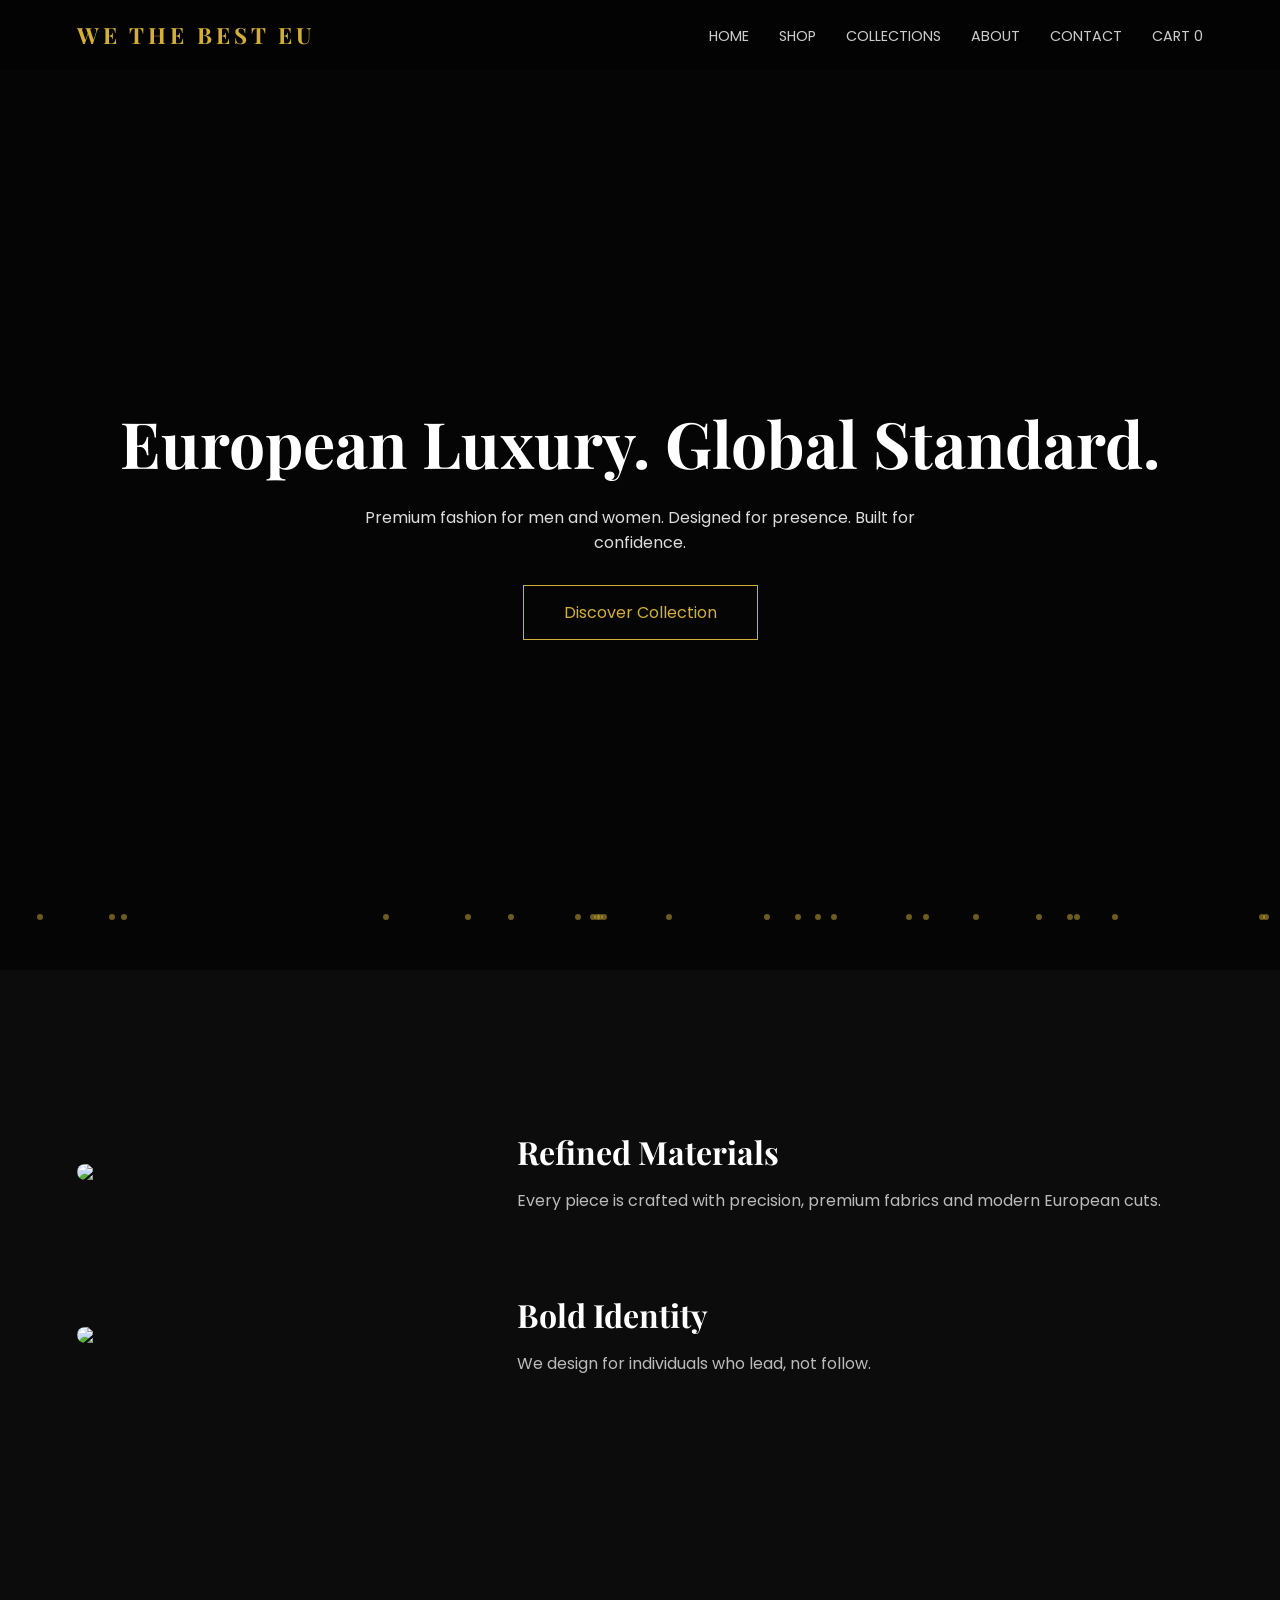
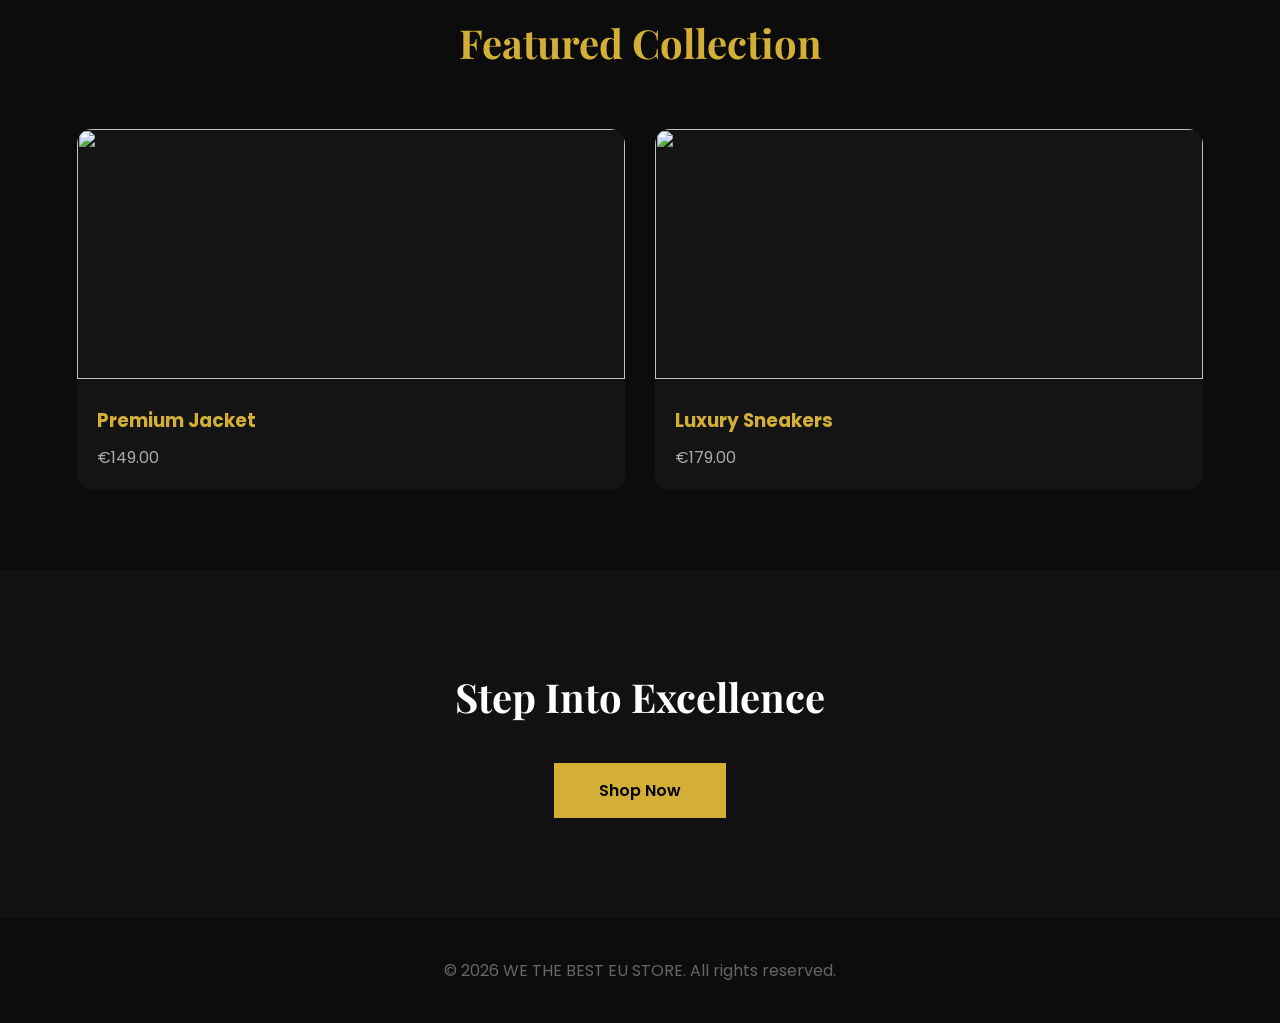
==== index.html @ f0f3cc37 "Add files via upload" ====
<!DOCTYPE html>
<html lang="en">
<head>
<meta charset="UTF-8">
<title>WE THE BEST EU STORE</title>
<meta name="viewport" content="width=device-width, initial-scale=1.0">

<link href="https://fonts.googleapis.com/css2?family=Playfair+Display:wght@500;700&family=Poppins:wght@300;400;500&display=swap" rel="stylesheet">

<style>
*{
  margin:0;
  padding:0;
  box-sizing:border-box;
}

body{
  font-family:'Poppins',sans-serif;
  background:#0c0c0c;
  color:#fff;
  overflow-x:hidden;
}

/* ================= NAVBAR ================= */
.navbar{
  display:flex;
  justify-content:space-between;
  align-items:center;
  padding:20px 6%;
  background:rgba(0,0,0,0.7);
  backdrop-filter:blur(10px);
  position:sticky;
  top:0;
  z-index:1000;
}

.logo{
  font-family:'Playfair Display',serif;
  font-size:1.4rem;
  letter-spacing:4px;
  font-weight:700;
  color:#d4af37;
}

.nav-links{
  list-style:none;
  display:flex;
  gap:30px;
}

.nav-links li a{
  text-decoration:none;
  color:#ccc;
  font-size:0.9rem;
  text-transform:uppercase;
  transition:0.3s;
}

.nav-links li a:hover{
  color:#d4af37;
}

.nav-toggle{
  display:none;
  flex-direction:column;
  gap:5px;
  cursor:pointer;
}

.nav-toggle span{
  width:25px;
  height:3px;
  background:#fff;
}

/* MOBILE NAV */
@media(max-width:768px){
  .nav-links{
    position:fixed;
    top:0;
    right:-100%;
    flex-direction:column;
    background:#111;
    width:60%;
    height:100vh;
    padding-top:100px;
    gap:40px;
    transition:0.3s;
  }

  .nav-links.active{
    right:0;
  }

  .nav-toggle{
    display:flex;
  }
}

/* ================= HERO ================= */
.hero{
  height:100vh;
  background:linear-gradient(rgba(0,0,0,0.6),rgba(0,0,0,0.6)),
  url('https://images.unsplash.com/photo-1520975922284-8b456906c813?q=80&w=2000') center/cover no-repeat;
  display:flex;
  align-items:center;
  justify-content:center;
  text-align:center;
}

.hero h1{
  font-family:'Playfair Display',serif;
  font-size:clamp(2.2rem,6vw,4rem);
  margin-bottom:20px;
  color:#fff;
}

.hero p{
  max-width:600px;
  margin:auto;
  color:#ddd;
}

.hero a{
  display:inline-block;
  margin-top:30px;
  padding:14px 40px;
  border:1px solid #d4af37;
  color:#d4af37;
  text-decoration:none;
  transition:0.3s;
}

.hero a:hover{
  background:#d4af37;
  color:#000;
}

/* ================= SECTIONS ================= */
.section{
  padding:80px 6%;
}

.section-title{
  text-align:center;
  font-family:'Playfair Display',serif;
  font-size:2.5rem;
  margin-bottom:60px;
  color:#d4af37;
}

/* STORY BLOCKS */
.image-container{
  display:flex;
  align-items:center;
  gap:40px;
  margin:80px 0;
  opacity:0;
  transform:translateY(80px);
  transition:1s;
}

.image-container.active{
  opacity:1;
  transform:translateY(0);
}

.image-container img{
  width:400px;
  border-radius:15px;
}

.image-text h3{
  font-family:'Playfair Display',serif;
  font-size:2rem;
  margin-bottom:15px;
}

.image-text p{
  color:#bbb;
}

/* MOBILE STACK */
@media(max-width:900px){
  .image-container{
    flex-direction:column;
    text-align:center;
  }

  .image-container img{
    width:100%;
  }
}

/* ================= PRODUCT CARDS ================= */
.cards{
  display:grid;
  grid-template-columns:repeat(auto-fit,minmax(280px,1fr));
  gap:30px;
}

.card{
  background:#141414;
  border-radius:15px;
  overflow:hidden;
  transition:0.3s;
}

.card:hover{
  transform:translateY(-10px);
}

.card img{
  width:100%;
  height:250px;
  object-fit:cover;
}

.card-content{
  padding:20px;
}

.card-content h3{
  margin-bottom:10px;
  color:#d4af37;
}

.card-content p{
  color:#aaa;
}

/* ================= FINAL CTA ================= */
.final-cta{
  padding:100px 6%;
  text-align:center;
  background:#111;
}

.final-cta h2{
  font-family:'Playfair Display',serif;
  font-size:2.5rem;
  margin-bottom:20px;
}

.final-cta a{
  display:inline-block;
  padding:15px 45px;
  background:#d4af37;
  color:#000;
  text-decoration:none;
  font-weight:600;
  margin-top:20px;
}

/* ================= FLOATING PARTICLES ================= */
.particle{
  position:fixed;
  bottom:-20px;
  width:6px;
  height:6px;
  background:#d4af37;
  border-radius:50%;
  opacity:0.5;
  animation:floatUp linear infinite;
}

@keyframes floatUp{
  from{transform:translateY(0);}
  to{transform:translateY(-120vh);}
}

footer{
  text-align:center;
  padding:40px;
  color:#666;
}
</style>
</head>

<body>

<!-- Floating Gold Particles -->
<script>
const particleCount = window.innerWidth < 768 ? 10 : 25;
for(let i=0;i<particleCount;i++){
  const p=document.createElement('div');
  p.className='particle';
  p.style.left=Math.random()*100+'vw';
  p.style.animationDuration=(6+Math.random()*6)+'s';
  document.body.appendChild(p);
}
</script>

<nav class="navbar">
    <div class="logo">WE THE BEST EU</div>
  
    <ul class="nav-links" id="navLinks">
      <li><a href="index.html">Home</a></li>
      <li><a href="shop.html">Shop</a></li>
      <li><a href="#">Collections</a></li>
      <li><a href="#">About</a></li>
      <li><a href="#">Contact</a></li>
      <li class="nav-cart">
        <a href="cart.html">Cart <span class="cart-badge">0</span></a>
      </li>
    </ul>
  
    <div id="navToggle" class="nav-toggle">
      <span></span><span></span><span></span>
    </div>
  </nav>
  
<!-- HERO -->
<section class="hero">
  <div>
    <h1>European Luxury. Global Standard.</h1>
    <p>Premium fashion for men and women. Designed for presence. Built for confidence.</p>
    <a href="#">Discover Collection</a>
  </div>
</section>

<!-- STORY SECTION -->
<section class="section">
  <div class="image-container">
    <img src="https://images.unsplash.com/photo-1516822003754-cca485356ecb?q=80&w=1000">
    <div class="image-text">
      <h3>Refined Materials</h3>
      <p>Every piece is crafted with precision, premium fabrics and modern European cuts.</p>
    </div>
  </div>

  <div class="image-container">
    <img src="https://images.unsplash.com/photo-1520975916090-3105956dac38?q=80&w=1000">
    <div class="image-text">
      <h3>Bold Identity</h3>
      <p>We design for individuals who lead, not follow.</p>
    </div>
  </div>
</section>

<!-- PRODUCT GRID -->
<section class="section">
  <h2 class="section-title">Featured Collection</h2>

  <div class="cards">
    <div class="card">
      <img src="https://images.unsplash.com/photo-1520975922284-8b456906c813?q=80&w=1000">
      <div class="card-content">
        <h3>Premium Jacket</h3>
        <p>€149.00</p>
      </div>
    </div>

    <div class="card">
      <img src="https://images.unsplash.com/photo-1519741497674-611481863552?q=80&w=1000">
      <div class="card-content">
        <h3>Luxury Sneakers</h3>
        <p>€179.00</p>
      </div>
    </div>
  </div>
</section>

<!-- FINAL CTA -->
<section class="final-cta">
  <h2>Step Into Excellence</h2>
  <a href="#">Shop Now</a>
</section>

<footer>
© 2026 WE THE BEST EU STORE. All rights reserved.
</footer>

<script>
const containers=document.querySelectorAll('.image-container');
const observer=new IntersectionObserver(entries=>{
  entries.forEach(entry=>{
    if(entry.isIntersecting){
      entry.target.classList.add('active');
    }
  });
},{threshold:0.4});

containers.forEach(c=>observer.observe(c));

const navToggle=document.getElementById('navToggle');
const navLinks=document.querySelector('.nav-links');

navToggle.addEventListener('click',()=>{
  navLinks.classList.toggle('active');
});
</script>

</body>
</html>
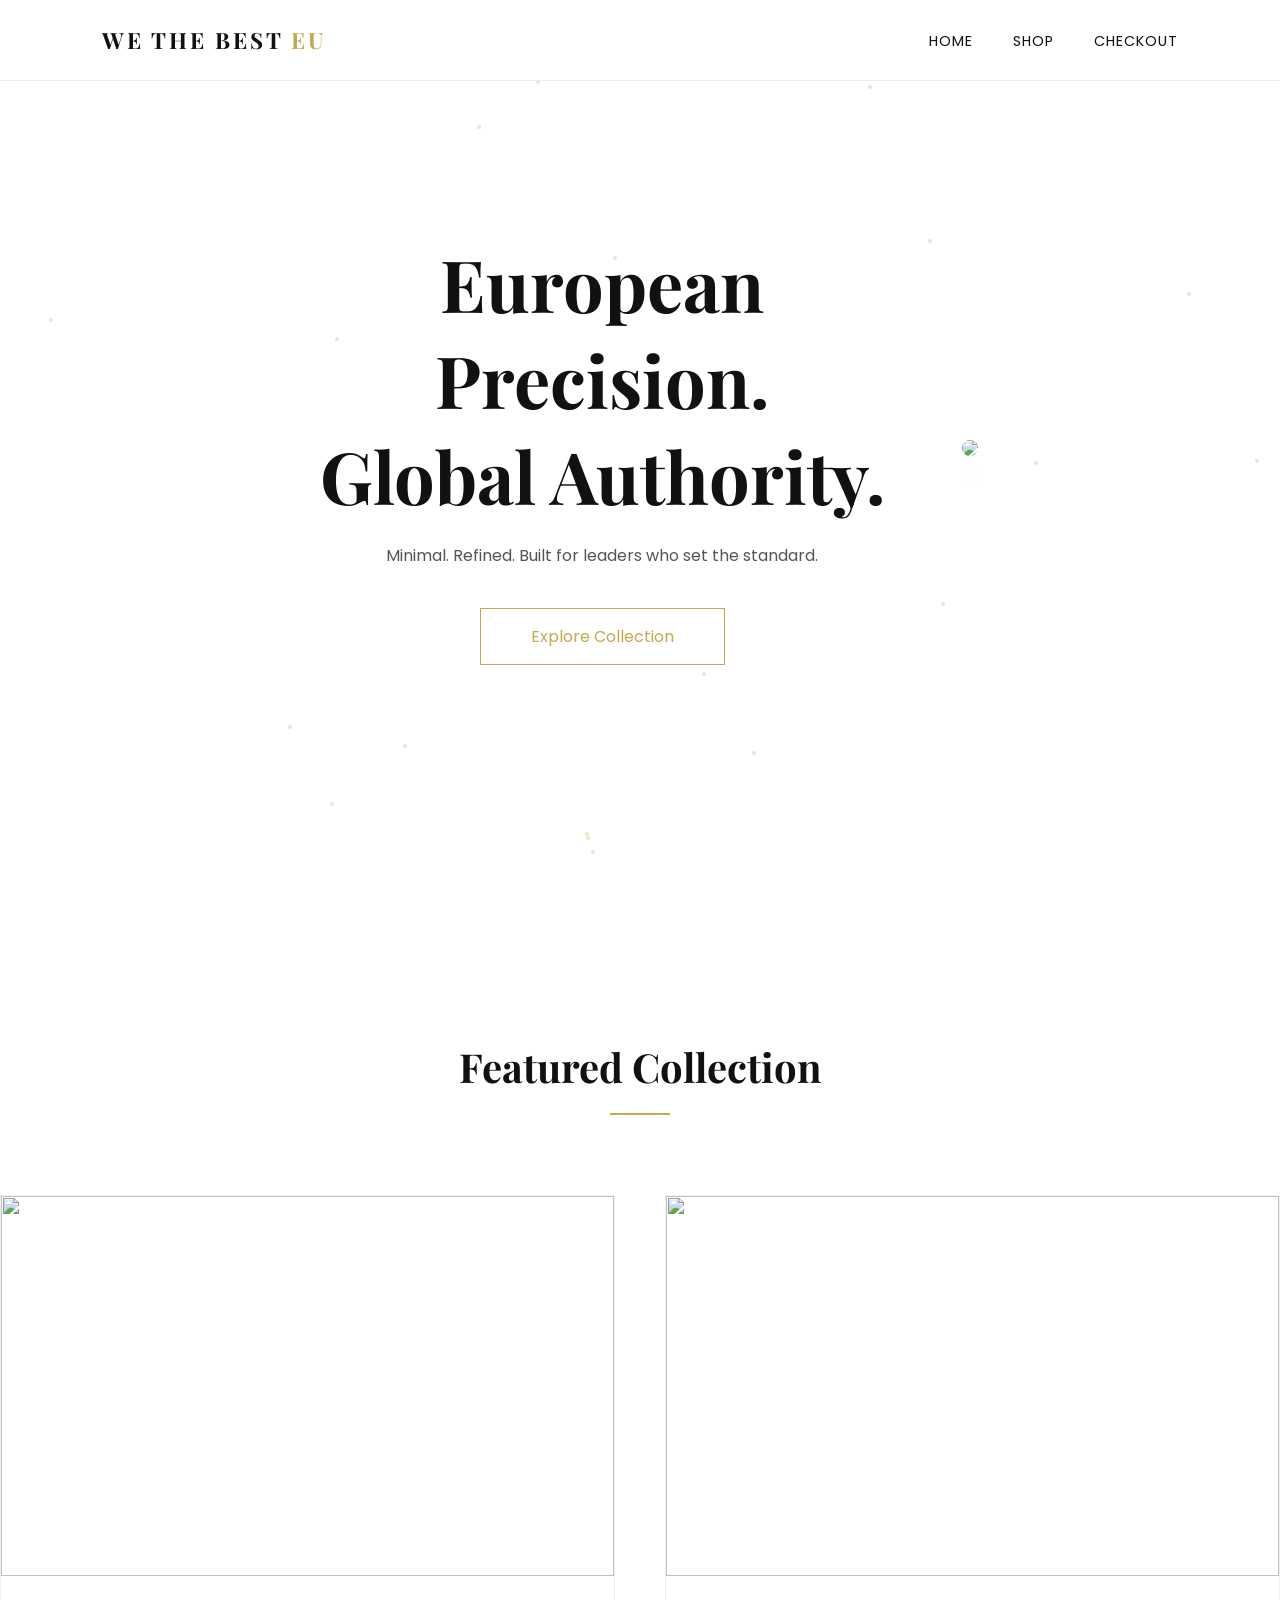
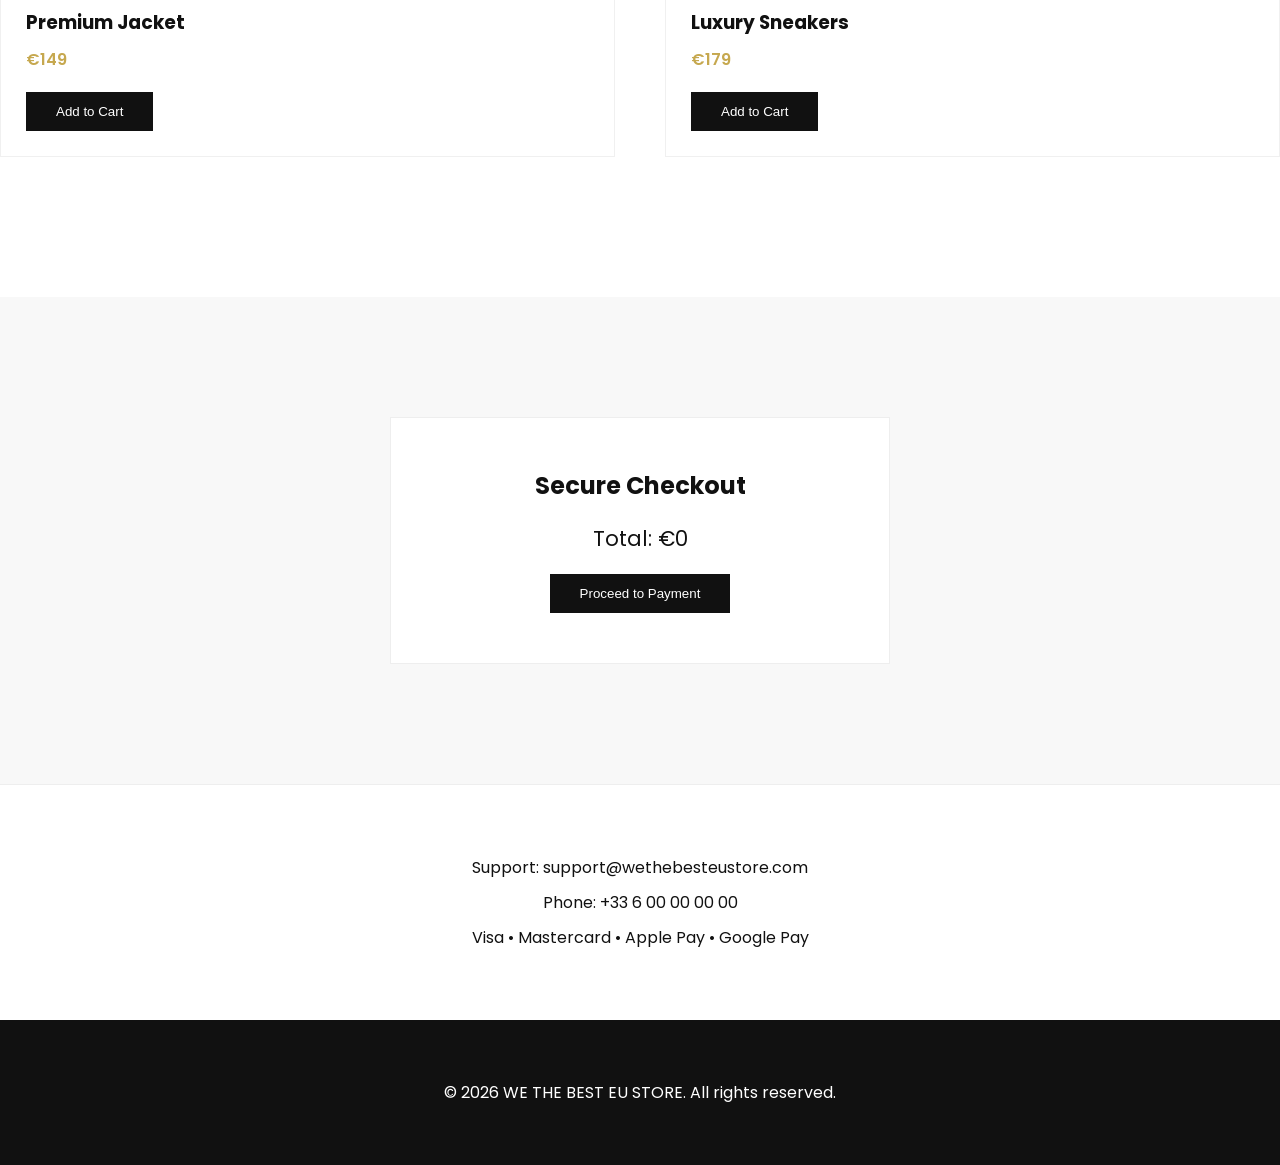
==== commit 2aca1309: "Refactor index.html with new styles and structure" ====
--- a/index.html
+++ b/index.html
@@ -2,12 +2,22 @@
 <html lang="en">
 <head>
 <meta charset="UTF-8">
+<meta name="viewport" content="width=device-width, initial-scale=1.0">
 <title>WE THE BEST EU STORE</title>
-<meta name="viewport" content="width=device-width, initial-scale=1.0">
-
-<link href="https://fonts.googleapis.com/css2?family=Playfair+Display:wght@500;700&family=Poppins:wght@300;400;500&display=swap" rel="stylesheet">
+
+<link href="https://fonts.googleapis.com/css2?family=Playfair+Display:wght@600;700&family=Poppins:wght@300;400;500&display=swap" rel="stylesheet">
 
 <style>
+
+/* ================= GLOBAL ================= */
+
+:root{
+  --white:#ffffff;
+  --gold:#c6a84f;
+  --black:#111111;
+  --light:#f8f8f8;
+}
+
 *{
   margin:0;
   padding:0;
@@ -16,380 +26,436 @@
 
 body{
   font-family:'Poppins',sans-serif;
-  background:#0c0c0c;
-  color:#fff;
+  background:var(--white);
+  color:var(--black);
   overflow-x:hidden;
-}
+  scroll-behavior:smooth;
+}
+
+.container{
+  max-width:1400px;
+  margin:auto;
+  padding:0 8%;
+}
+/*  ADD SMOOTH PAGE FADE-IN */
+
+body{
+  animation:fadeIn 1s ease forwards;
+  opacity:0;
+}
+
+@keyframes fadeIn{
+  to{opacity:1;}
+}
+
+
+
+
+
 
 /* ================= NAVBAR ================= */
+
 .navbar{
+  position:fixed;
+  width:100%;
+  top:0;
+  background:rgba(255,255,255,0.9);
+  backdrop-filter:blur(12px);
+  border-bottom:1px solid #eee;
+  z-index:1000;
+}
+
+.nav-inner{
   display:flex;
   justify-content:space-between;
   align-items:center;
-  padding:20px 6%;
-  background:rgba(0,0,0,0.7);
-  backdrop-filter:blur(10px);
-  position:sticky;
-  top:0;
-  z-index:1000;
+  height:80px;
 }
 
 .logo{
   font-family:'Playfair Display',serif;
   font-size:1.4rem;
-  letter-spacing:4px;
+  letter-spacing:3px;
   font-weight:700;
-  color:#d4af37;
+}
+
+.logo span{
+  color:var(--gold);
 }
 
 .nav-links{
+  display:flex;
+  gap:40px;
   list-style:none;
-  display:flex;
-  gap:30px;
-}
-
-.nav-links li a{
+}
+
+.nav-links a{
   text-decoration:none;
-  color:#ccc;
+  color:var(--black);
   font-size:0.9rem;
   text-transform:uppercase;
+  letter-spacing:1px;
   transition:0.3s;
 }
 
-.nav-links li a:hover{
-  color:#d4af37;
-}
-
-.nav-toggle{
-  display:none;
-  flex-direction:column;
-  gap:5px;
-  cursor:pointer;
-}
-
-.nav-toggle span{
-  width:25px;
-  height:3px;
-  background:#fff;
-}
-
-/* MOBILE NAV */
-@media(max-width:768px){
-  .nav-links{
-    position:fixed;
-    top:0;
-    right:-100%;
-    flex-direction:column;
-    background:#111;
-    width:60%;
-    height:100vh;
-    padding-top:100px;
-    gap:40px;
-    transition:0.3s;
-  }
-
-  .nav-links.active{
-    right:0;
-  }
-
-  .nav-toggle{
-    display:flex;
-  }
+.nav-links a:hover{
+  color:var(--gold);
 }
 
 /* ================= HERO ================= */
+
 .hero{
   height:100vh;
-  background:linear-gradient(rgba(0,0,0,0.6),rgba(0,0,0,0.6)),
-  url('https://images.unsplash.com/photo-1520975922284-8b456906c813?q=80&w=2000') center/cover no-repeat;
   display:flex;
   align-items:center;
   justify-content:center;
   text-align:center;
+  background:linear-gradient(rgba(255,255,255,0.85),rgba(255,255,255,0.85)),
+  url('https://images.unsplash.com/photo-1520975922284-8b456906c813?q=80&w=2000') center/cover no-repeat;
 }
 
 .hero h1{
   font-family:'Playfair Display',serif;
-  font-size:clamp(2.2rem,6vw,4rem);
+  font-size:clamp(2.5rem,6vw,4.5rem);
   margin-bottom:20px;
-  color:#fff;
 }
 
 .hero p{
   max-width:600px;
   margin:auto;
-  color:#ddd;
-}
-
-.hero a{
+  color:#555;
+}
+
+.btn-primary{
   display:inline-block;
-  margin-top:30px;
-  padding:14px 40px;
-  border:1px solid #d4af37;
-  color:#d4af37;
+  margin-top:40px;
+  padding:15px 50px;
+  border:1px solid var(--gold);
+  color:var(--gold);
   text-decoration:none;
   transition:0.3s;
 }
 
-.hero a:hover{
-  background:#d4af37;
-  color:#000;
-}
-
-/* ================= SECTIONS ================= */
+.btn-primary:hover{
+  background:var(--gold);
+  color:var(--white);
+}
+
+/* ================= SECTION ================= */
+
 .section{
-  padding:80px 6%;
+  padding:140px 0;
 }
 
 .section-title{
-  text-align:center;
   font-family:'Playfair Display',serif;
   font-size:2.5rem;
-  margin-bottom:60px;
-  color:#d4af37;
-}
-
-/* STORY BLOCKS */
-.image-container{
+  text-align:center;
+  margin-bottom:80px;
+}
+
+/* ================= PRODUCT GRID ================= */
+
+.products{
+  display:grid;
+  grid-template-columns:repeat(auto-fit,minmax(300px,1fr));
+  gap:50px;
+}
+
+.product{
+  background:var(--white);
+  border:1px solid #f0f0f0;
+  transition:0.3s;
+}
+
+.product:hover{
+  transform:translateY(-8px);
+}
+
+.product img{
+  width:100%;
+  height:380px;
+  object-fit:cover;
+}
+
+.product-content{
+  padding:25px;
+}
+
+.product-content h3{
+  margin-bottom:10px;
+}
+
+.price{
+  color:var(--gold);
+  font-weight:600;
+  margin-bottom:20px;
+}
+
+.btn-black{
+  padding:12px 30px;
+  background:var(--black);
+  color:var(--white);
+  border:none;
+  cursor:pointer;
+  transition:0.3s;
+}
+
+.btn-black:hover{
+  background:var(--gold);
+}
+
+/* ================= STRIPE CHECKOUT AREA ================= */
+
+.checkout-section{
+  background:var(--light);
+  padding:120px 0;
+  text-align:center;
+}
+
+.checkout-box{
+  max-width:500px;
+  margin:auto;
+  background:var(--white);
+  padding:50px;
+  border:1px solid #eee;
+}
+
+.total{
+  font-size:1.3rem;
+  margin:20px 0;
+}
+
+
+
+
+/* LUXURY STYLE MODIFS */
+.hero{
+  height:100vh;
   display:flex;
   align-items:center;
-  gap:40px;
-  margin:80px 0;
-  opacity:0;
-  transform:translateY(80px);
-  transition:1s;
-}
-
-.image-container.active{
-  opacity:1;
-  transform:translateY(0);
-}
-
-.image-container img{
-  width:400px;
-  border-radius:15px;
-}
-
-.image-text h3{
-  font-family:'Playfair Display',serif;
-  font-size:2rem;
-  margin-bottom:15px;
-}
-
-.image-text p{
-  color:#bbb;
-}
-
-/* MOBILE STACK */
-@media(max-width:900px){
-  .image-container{
-    flex-direction:column;
-    text-align:center;
-  }
-
-  .image-container img{
-    width:100%;
-  }
-}
-
-/* ================= PRODUCT CARDS ================= */
-.cards{
-  display:grid;
-  grid-template-columns:repeat(auto-fit,minmax(280px,1fr));
-  gap:30px;
-}
-
-.card{
-  background:#141414;
-  border-radius:15px;
-  overflow:hidden;
-  transition:0.3s;
-}
-
-.card:hover{
-  transform:translateY(-10px);
-}
-
-.card img{
-  width:100%;
-  height:250px;
-  object-fit:cover;
-}
-
-.card-content{
-  padding:20px;
-}
-
-.card-content h3{
-  margin-bottom:10px;
-  color:#d4af37;
-}
-
-.card-content p{
-  color:#aaa;
-}
-
-/* ================= FINAL CTA ================= */
-.final-cta{
-  padding:100px 6%;
+}
+
+.hero-inner{
+  display:flex;
+  align-items:center;
+  justify-content:space-between;
+  gap:60px;
+}
+
+.hero-text{
+  max-width:600px;
+}
+
+.hero-image img{
+  width:450px;
+  border-radius:20px;
+  box-shadow:0 30px 60px rgba(0,0,0,0.1);
+  transition:0.6s;
+}
+
+.hero-image img:hover{
+  transform:scale(1.05);
+}
+
+.section-title{
+  position:relative;
+}
+
+.section-title::after{
+  content:'';
+  width:60px;
+  height:2px;
+  background:var(--gold);
+  display:block;
+  margin:20px auto 0;
+}
+
+/* ================= CONTACT STRIP ================= */
+
+.contact-strip{
+  padding:60px 0;
   text-align:center;
-  background:#111;
-}
-
-.final-cta h2{
-  font-family:'Playfair Display',serif;
-  font-size:2.5rem;
-  margin-bottom:20px;
-}
-
-.final-cta a{
-  display:inline-block;
-  padding:15px 45px;
-  background:#d4af37;
-  color:#000;
-  text-decoration:none;
-  font-weight:600;
-  margin-top:20px;
-}
-
-/* ================= FLOATING PARTICLES ================= */
-.particle{
-  position:fixed;
-  bottom:-20px;
-  width:6px;
-  height:6px;
-  background:#d4af37;
-  border-radius:50%;
-  opacity:0.5;
-  animation:floatUp linear infinite;
-}
-
-@keyframes floatUp{
-  from{transform:translateY(0);}
-  to{transform:translateY(-120vh);}
-}
+  border-top:1px solid #eee;
+}
+
+.contact-strip p{
+  margin:10px 0;
+}
+
+/* ================= FOOTER ================= */
 
 footer{
+  background:var(--black);
+  color:var(--white);
+  padding:60px 0;
   text-align:center;
-  padding:40px;
-  color:#666;
-}
+}
+
 </style>
 </head>
 
 <body>
 
-<!-- Floating Gold Particles -->
-<script>
-const particleCount = window.innerWidth < 768 ? 10 : 25;
-for(let i=0;i<particleCount;i++){
-  const p=document.createElement('div');
-  p.className='particle';
-  p.style.left=Math.random()*100+'vw';
-  p.style.animationDuration=(6+Math.random()*6)+'s';
-  document.body.appendChild(p);
-}
-</script>
-
+<!-- NAVBAR -->
 <nav class="navbar">
-    <div class="logo">WE THE BEST EU</div>
-  
-    <ul class="nav-links" id="navLinks">
-      <li><a href="index.html">Home</a></li>
-      <li><a href="shop.html">Shop</a></li>
-      <li><a href="#">Collections</a></li>
-      <li><a href="#">About</a></li>
-      <li><a href="#">Contact</a></li>
-      <li class="nav-cart">
-        <a href="cart.html">Cart <span class="cart-badge">0</span></a>
-      </li>
+  <div class="container nav-inner">
+    <div class="logo">WE THE BEST <span>EU</span></div>
+    <ul class="nav-links">
+      <li><a href="#">Home</a></li>
+      <li><a href="#shop">Shop</a></li>
+      <li><a href="#checkout">Checkout</a></li>
     </ul>
-  
-    <div id="navToggle" class="nav-toggle">
-      <span></span><span></span><span></span>
-    </div>
-  </nav>
-  
+  </div>
+</nav>
+
+
+
+
 <!-- HERO -->
 <section class="hero">
-  <div>
-    <h1>European Luxury. Global Standard.</h1>
-    <p>Premium fashion for men and women. Designed for presence. Built for confidence.</p>
-    <a href="#">Discover Collection</a>
-  </div>
-</section>
-
-<!-- STORY SECTION -->
-<section class="section">
-  <div class="image-container">
-    <img src="https://images.unsplash.com/photo-1516822003754-cca485356ecb?q=80&w=1000">
-    <div class="image-text">
-      <h3>Refined Materials</h3>
-      <p>Every piece is crafted with precision, premium fabrics and modern European cuts.</p>
+  <div class="hero-inner container">
+    <div class="hero-text">
+      <h1>European Precision.<br>Global Authority.</h1>
+      <p>Minimal. Refined. Built for leaders who set the standard.</p>
+      <a href="#shop" class="btn-primary">Explore Collection</a>
     </div>
-  </div>
-
-  <div class="image-container">
-    <img src="https://images.unsplash.com/photo-1520975916090-3105956dac38?q=80&w=1000">
-    <div class="image-text">
-      <h3>Bold Identity</h3>
-      <p>We design for individuals who lead, not follow.</p>
+    <div class="hero-image">
+      <img src="https://images.unsplash.com/photo-1520975922284-8b456906c813?q=80&w=1000">
     </div>
   </div>
 </section>
 
-<!-- PRODUCT GRID -->
-<section class="section">
+
+<!-- SHOP -->
+<section class="section container" id="shop">
   <h2 class="section-title">Featured Collection</h2>
-
-  <div class="cards">
-    <div class="card">
-      <img src="https://images.unsplash.com/photo-1520975922284-8b456906c813?q=80&w=1000">
-      <div class="card-content">
-        <h3>Premium Jacket</h3>
-        <p>€149.00</p>
-      </div>
-    </div>
-
-    <div class="card">
-      <img src="https://images.unsplash.com/photo-1519741497674-611481863552?q=80&w=1000">
-      <div class="card-content">
-        <h3>Luxury Sneakers</h3>
-        <p>€179.00</p>
-      </div>
-    </div>
+  <div class="products" id="productGrid"></div>
+</section>
+
+<!-- CHECKOUT -->
+<section class="checkout-section" id="checkout">
+  <div class="checkout-box">
+    <h2>Secure Checkout</h2>
+    <div id="cartItems"></div>
+    <div class="total">Total: €<span id="cartTotal">0</span></div>
+    <button class="btn-black" onclick="checkout()">Proceed to Payment</button>
   </div>
 </section>
 
-<!-- FINAL CTA -->
-<section class="final-cta">
-  <h2>Step Into Excellence</h2>
-  <a href="#">Shop Now</a>
+<!-- CONTACT -->
+<section class="contact-strip">
+  <p>Support: support@wethebesteustore.com</p>
+  <p>Phone: +33 6 00 00 00 00</p>
+  <p>Visa • Mastercard • Apple Pay • Google Pay</p>
 </section>
 
 <footer>
 © 2026 WE THE BEST EU STORE. All rights reserved.
 </footer>
 
+<script src="https://js.stripe.com/v3/"></script>
+
 <script>
-const containers=document.querySelectorAll('.image-container');
-const observer=new IntersectionObserver(entries=>{
-  entries.forEach(entry=>{
-    if(entry.isIntersecting){
-      entry.target.classList.add('active');
-    }
+
+/* ================= PRODUCT DATA ================= */
+
+const products = [
+  {id:1,name:"Premium Jacket",price:149,image:"https://images.unsplash.com/photo-1520975922284-8b456906c813?q=80&w=1000"},
+  {id:2,name:"Luxury Sneakers",price:179,image:"https://images.unsplash.com/photo-1519741497674-611481863552?q=80&w=1000"}
+];
+
+let cart=[];
+
+/* ================= RENDER PRODUCTS ================= */
+
+const grid=document.getElementById("productGrid");
+
+products.forEach(p=>{
+  grid.innerHTML+=`
+  <div class="product">
+    <img src="${p.image}">
+    <div class="product-content">
+      <h3>${p.name}</h3>
+      <div class="price">€${p.price}</div>
+      <button class="btn-black" onclick="addToCart(${p.id})">Add to Cart</button>
+    </div>
+  </div>
+  `;
+});
+
+/* ================= CART LOGIC ================= */
+
+function addToCart(id){
+  const product=products.find(p=>p.id===id);
+  cart.push(product);
+  updateCart();
+}
+
+function updateCart(){
+  const cartDiv=document.getElementById("cartItems");
+  const totalDiv=document.getElementById("cartTotal");
+  cartDiv.innerHTML="";
+  let total=0;
+
+  cart.forEach(item=>{
+    total+=item.price;
+    cartDiv.innerHTML+=`<p>${item.name} - €${item.price}</p>`;
   });
-},{threshold:0.4});
-
-containers.forEach(c=>observer.observe(c));
-
-const navToggle=document.getElementById('navToggle');
-const navLinks=document.querySelector('.nav-links');
-
-navToggle.addEventListener('click',()=>{
-  navLinks.classList.toggle('active');
+
+  totalDiv.innerText=total;
+}
+
+/* ================= STRIPE CHECKOUT ================= */
+
+async function checkout(){
+  const response=await fetch("https://your-backend-url.com/create-checkout-session",{
+    method:"POST",
+    headers:{"Content-Type":"application/json"},
+    body:JSON.stringify({cart})
+  });
+
+  const session=await response.json();
+
+  const stripe=Stripe("YOUR_PUBLIC_KEY");
+  stripe.redirectToCheckout({sessionId:session.id});
+}
+
+
+document.querySelectorAll('.btn-primary, .btn-black').forEach(btn=>{
+  btn.addEventListener('mousemove',e=>{
+    const rect=btn.getBoundingClientRect();
+    const x=e.clientX-rect.left;
+    const y=e.clientY-rect.top;
+    btn.style.transform=`translate(${(x-rect.width/2)/8}px, ${(y-rect.height/2)/8}px)`;
+  });
+  btn.addEventListener('mouseleave',()=>{
+    btn.style.transform='translate(0,0)';
+  });
 });
+
+for(let i=0;i<20;i++){
+  const p=document.createElement('div');
+  p.style.position='fixed';
+  p.style.width='4px';
+  p.style.height='4px';
+  p.style.background='rgba(198,168,79,0.3)';
+  p.style.borderRadius='50%';
+  p.style.left=Math.random()*100+'vw';
+  p.style.top=Math.random()*100+'vh';
+  p.style.animation=`float ${5+Math.random()*10}s linear infinite`;
+  document.body.appendChild(p);
+}
+
+const style=document.createElement('style');
+style.innerHTML=`
+@keyframes float{
+  0%{transform:translateY(0);}
+  100%{transform:translateY(-100vh);}
+}`;
+document.head.appendChild(style);
+
 </script>
 
 </body>
-</html>+</html>
